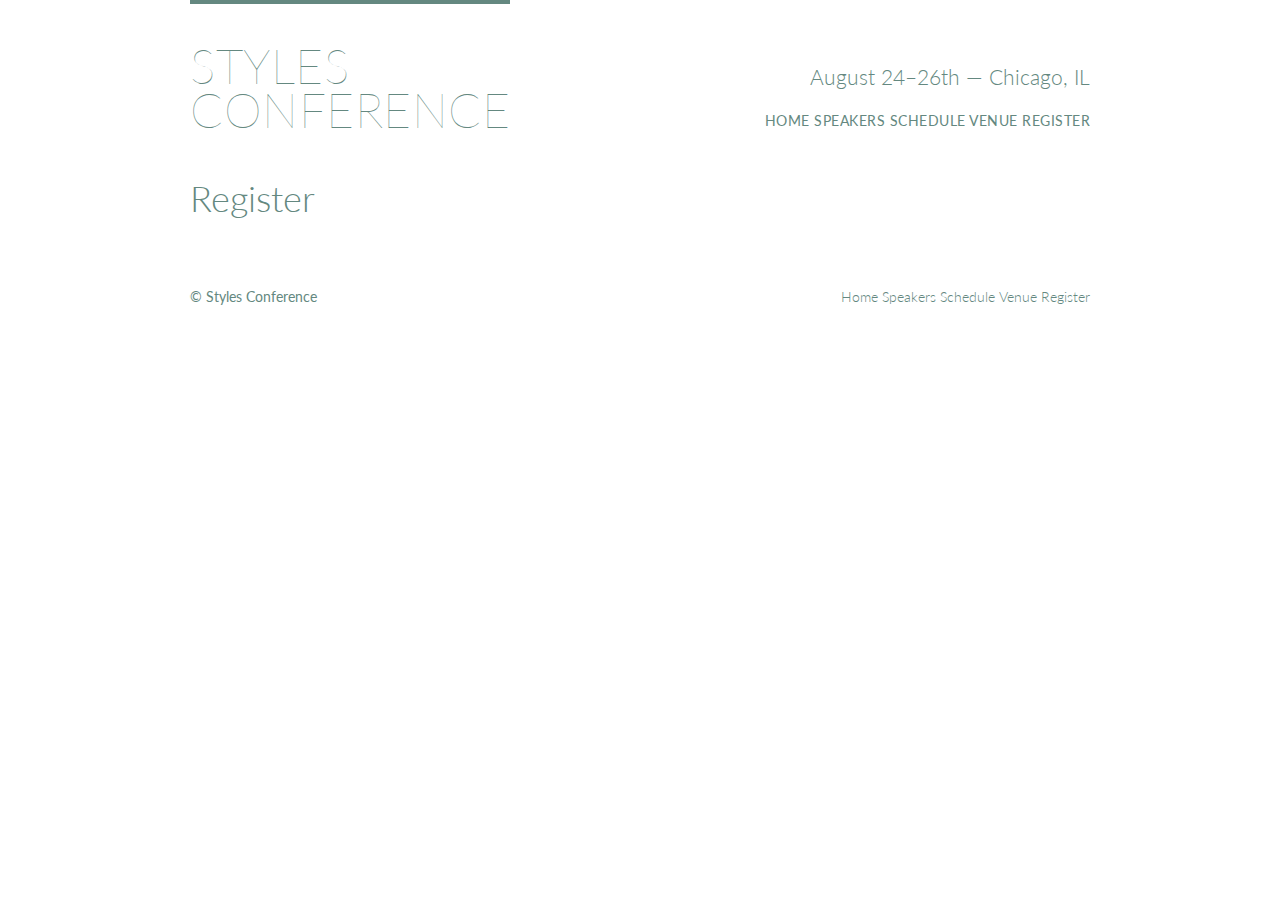
==== register.html @ f3a1c8b7 "second commit" ====
<!DOCTYPE html>
<html lang="en">

  <head>
    <meta charset="utf-8">
    <title>Register - Styles Conference</title>
    <link rel="stylesheet" href="assets/stylesheets/main.css">
    <link rel="stylesheet" href="http://fonts.googleapis.com/css?family=Lato:100,300,400">
  </head>

  <body>

    <!-- Header -->

    <header class="container group">

      <h1 class="logo">
        <a href="index.html">Styles <br> Conference</a>
      </h1>

      <h3 class="tagline">August 24&ndash;26th &mdash; Chicago, IL</h3>

      <nav class="nav primary-nav">
        <a href="index.html">Home</a>
        <a href="speakers.html">Speakers</a>
        <a href="schedule.html">Schedule</a>
        <a href="venue.html">Venue</a>
        <a href="register.html">Register</a>
      </nav>

    </header>

    <!-- Main content -->

    <section class="container">

      <h1>Register</h1>

    </section>

    <!-- Footer -->

    <footer class="primary-footer container group">

      <small>&copy; Styles Conference</small>

      <nav class="nav">
        <a href="index.html">Home</a>
        <a href="speakers.html">Speakers</a>
        <a href="schedule.html">Schedule</a>
        <a href="venue.html">Venue</a>
        <a href="register.html">Register</a>
      </nav>

    </footer>

  </body>
</html>
---- assets/stylesheets/main.css ----
/* http://meyerweb.com/eric/tools/css/reset/
   v2.0 | 20110126
   License: none (public domain)
*/

html, body, div, span, applet, object, iframe,
h1, h2, h3, h4, h5, h6, p, blockquote, pre,
a, abbr, acronym, address, big, cite, code,
del, dfn, em, img, ins, kbd, q, s, samp,
small, strike, strong, sub, sup, tt, var,
b, u, i, center,
dl, dt, dd, ol, ul, li,
fieldset, form, label, legend,
table, caption, tbody, tfoot, thead, tr, th, td,
article, aside, canvas, details, embed,
figure, figcaption, footer, header, hgroup,
menu, nav, output, ruby, section, summary,
time, mark, audio, video {
  margin: 0;
  padding: 0;
  border: 0;
  font-size: 100%;
  font: inherit;
  vertical-align: baseline;
}
/* HTML5 display-role reset for older browsers */
article, aside, details, figcaption, figure,
footer, header, hgroup, menu, nav, section {
  display: block;
}
body {
  line-height: 1;
}
ol, ul {
  list-style: none;
}
blockquote, q {
  quotes: none;
}
blockquote:before, blockquote:after,
q:before, q:after {
  content: '';
  content: none;
}
table {
  border-collapse: collapse;
  border-spacing: 0;
}

/*
  ========================================
  Custom styles
  ========================================
*/

body {
  color: #888;
  font: 300 16px/22px "Lato", "Open Sans", "Helvetica Neue", Helvetica, Arial, sans-serif;
}

/*
  ========================================
  Grid
  ========================================
*/

*,
*:before,
*:after {
  -webkit-box-sizing: border-box;
     -moz-box-sizing: border-box;
          box-sizing: border-box;
}
.container,
.grid {
  margin: 0 auto;
  width: 960px;
}
.container {
  padding-left: 30px;
  padding-right: 30px;
}
.grid,
.col-1-3,
.col-2-3 {
  padding-left: 15px;
  padding-right: 15px;
}
.col-1-3,
.col-2-3  {
  display: inline-block;
  vertical-align: top;
}
.col-1-3 {
  width: 33.33%;
}
.col-2-3 {
  width: 66.66%;
}

/*
  ========================================
  Clearfix
  ========================================
*/

.group:before,
.group:after {
  content: "";
  display: table;
}
.group:after {
  clear: both;
}
.group {
  clear: both;
  *zoom: 1;
}

/*
  ========================================
  Typography
  ========================================
*/

h1, h2, h3, h4 {
  color: #648880;
}
h1, h3, h4, h5, p {
  margin-bottom: 22px;
}
h1 {
  font-size: 36px;
  line-height: 44px;
}
h2 {
  font-size: 24px;
  line-height: 44px;
}
h3 {
  font-size: 21px;
}
h4 {
  font-size: 18px;
}
h5 {
  color: #a9b2b9;
  font-size: 14px;
  font-weight: 400;
  text-transform: uppercase;
}
strong {
  font-weight: 400;
}
cite,
em {
  font-style: italic;
}

/*
  ========================================
  Links
  ========================================
*/

a {
  color: #648880;
  text-decoration: none;
}
a:hover {
  color: #a9b2b9;
}
p a {
  border-bottom: 1px solid #dfe2e5;
}

/*
  ========================================
  Buttons
  ========================================
*/

.btn {
  border-radius: 5px;
  display: inline-block;
  margin: 0;
}
.btn-alt {
  border: 1px solid #dfe2e5;
  padding: 10px 30px;
}

/*
  ========================================
  Primary header
  ========================================
*/

.logo {
  border-top: 4px solid #648880;
  float: left;
  font-size: 48px;
  font-weight: 100;
  letter-spacing: .5px;
  line-height: 44px;
  padding: 40px 0 22px 0;
  text-transform: uppercase;
}
.tagline {
  margin: 66px 0 22px 0;
  text-align: right;
}
.primary-nav {
  font-size: 14px;
  font-weight: 400;
  letter-spacing: .5px;
  text-transform: uppercase;
}

/*
  ========================================
  Primary footer
  ========================================
*/

.primary-footer {
  color: #648880;
  font-size: 14px;
  padding-bottom: 44px;
  padding-top: 44px;
}
.primary-footer small {
  float: left;
  font-weight: 400;
}

/*
  ========================================
  Navigation
  ========================================
*/

.nav {
  text-align: right;
}

/*
  ========================================
  Home
  ========================================
*/

.hero {
  line-height: 44px;
  padding: 22px 80px 66px 80px;
  text-align: center;
}
.hero h2 {
  font-size: 36px;
}
.hero p {
  font-size: 24px;
  font-weight: 100;
}
.teaser a:hover h3 {
  color: #a9b2b9;
}
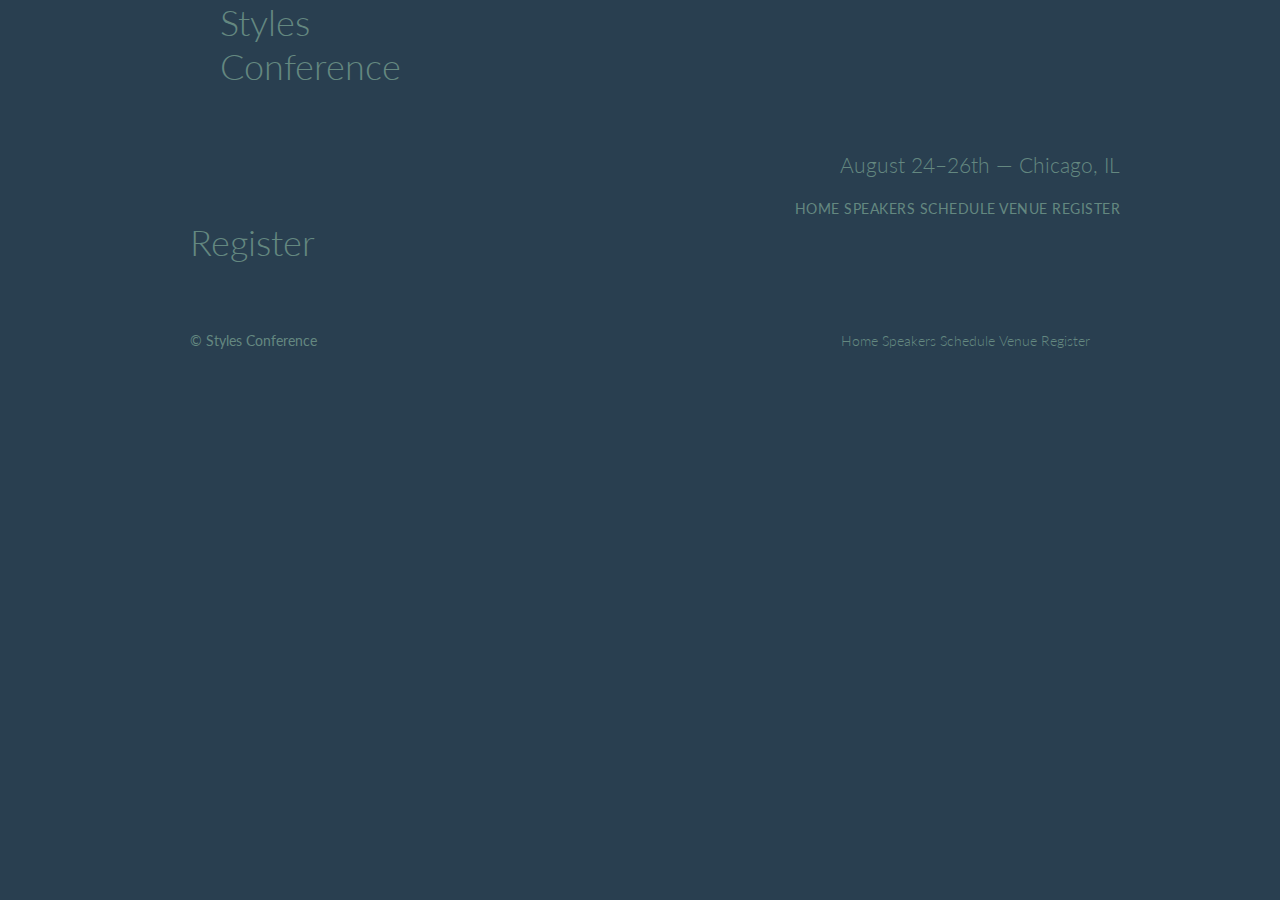
==== commit a1011490: "third commit" ====
--- a/register.html
+++ b/register.html
@@ -11,7 +11,7 @@
   <body>
 
     <!-- Header -->
-
+<header class="primary-header container group">
     <header class="container group">
 
       <h1 class="logo">
@@ -29,7 +29,7 @@
       </nav>
 
     </header>
-
+  </header>
     <!-- Main content -->
 
     <section class="container">
@@ -55,4 +55,4 @@
     </footer>
 
   </body>
-</html>+</html>
--- a/assets/stylesheets/main.css
+++ b/assets/stylesheets/main.css
@@ -54,6 +54,7 @@
 */
 
 body {
+  background: #293f50;
   color: #888;
   font: 300 16px/22px "Lato", "Open Sans", "Helvetica Neue", Helvetica, Arial, sans-serif;
 }
@@ -73,7 +74,7 @@
 }
 .container,
 .grid {
-  margin: 0 auto;
+  margin:auto;
   width: 960px;
 }
 .container {
@@ -195,10 +196,11 @@
   Primary header
   ========================================
 */
-
+.primary-header a,
+color: #fff;
 .logo {
   border-top: 4px solid #648880;
-  float: left;
+  float:left;
   font-size: 48px;
   font-weight: 100;
   letter-spacing: .5px;
@@ -226,7 +228,7 @@
 .primary-footer {
   color: #648880;
   font-size: 14px;
-  padding-bottom: 44px;
+  padding-bottom:44px;
   padding-top: 44px;
 }
 .primary-footer small {
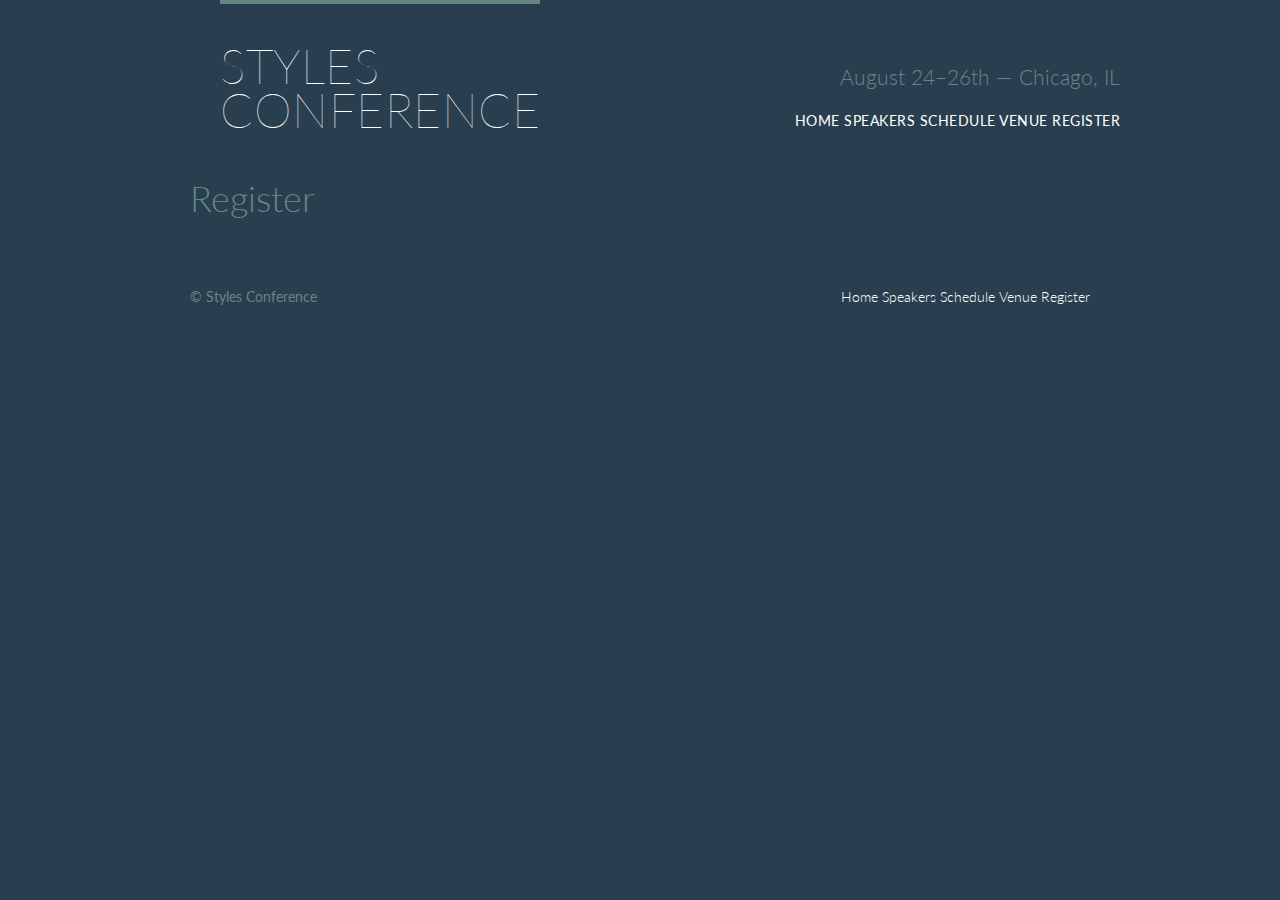
==== commit fca07e42: "fourth commit" ====
--- a/register.html
+++ b/register.html
@@ -11,9 +11,9 @@
   <body>
 
     <!-- Header -->
+
+    <header class="container group">
 <header class="primary-header container group">
-    <header class="container group">
-
       <h1 class="logo">
         <a href="index.html">Styles <br> Conference</a>
       </h1>
--- a/assets/stylesheets/main.css
+++ b/assets/stylesheets/main.css
@@ -74,7 +74,7 @@
 }
 .container,
 .grid {
-  margin:auto;
+  margin: 0 auto;
   width: 960px;
 }
 .container {
@@ -174,6 +174,14 @@
 p a {
   border-bottom: 1px solid #dfe2e5;
 }
+.primary-header a,
+.primary-footer a {
+  color: #fff;
+}
+.primary-header a:hover,
+.primary-footer a:hover {
+  color: #648880;
+}
 
 /*
   ========================================
@@ -183,24 +191,31 @@
 
 .btn {
   border-radius: 5px;
+  color: #fff;
+  cursor: pointer;
   display: inline-block;
+   font-weight: 400;
+    letter-spacing: .5px;
   margin: 0;
+  text-transform: uppercase;
 }
 .btn-alt {
-  border: 1px solid #dfe2e5;
+  border: 1px solid #fff;
   padding: 10px 30px;
 }
-
+.btn-alt:hover {
+  background: #fff;
+  color: #648880;
+}
 /*
   ========================================
   Primary header
   ========================================
 */
-.primary-header a,
-color: #fff;
+
 .logo {
   border-top: 4px solid #648880;
-  float:left;
+  float: left;
   font-size: 48px;
   font-weight: 100;
   letter-spacing: .5px;
@@ -228,7 +243,7 @@
 .primary-footer {
   color: #648880;
   font-size: 14px;
-  padding-bottom:44px;
+  padding-bottom: 44px;
   padding-top: 44px;
 }
 .primary-footer small {
@@ -253,6 +268,7 @@
 */
 
 .hero {
+   color: #fff;
   line-height: 44px;
   padding: 22px 80px 66px 80px;
   text-align: center;
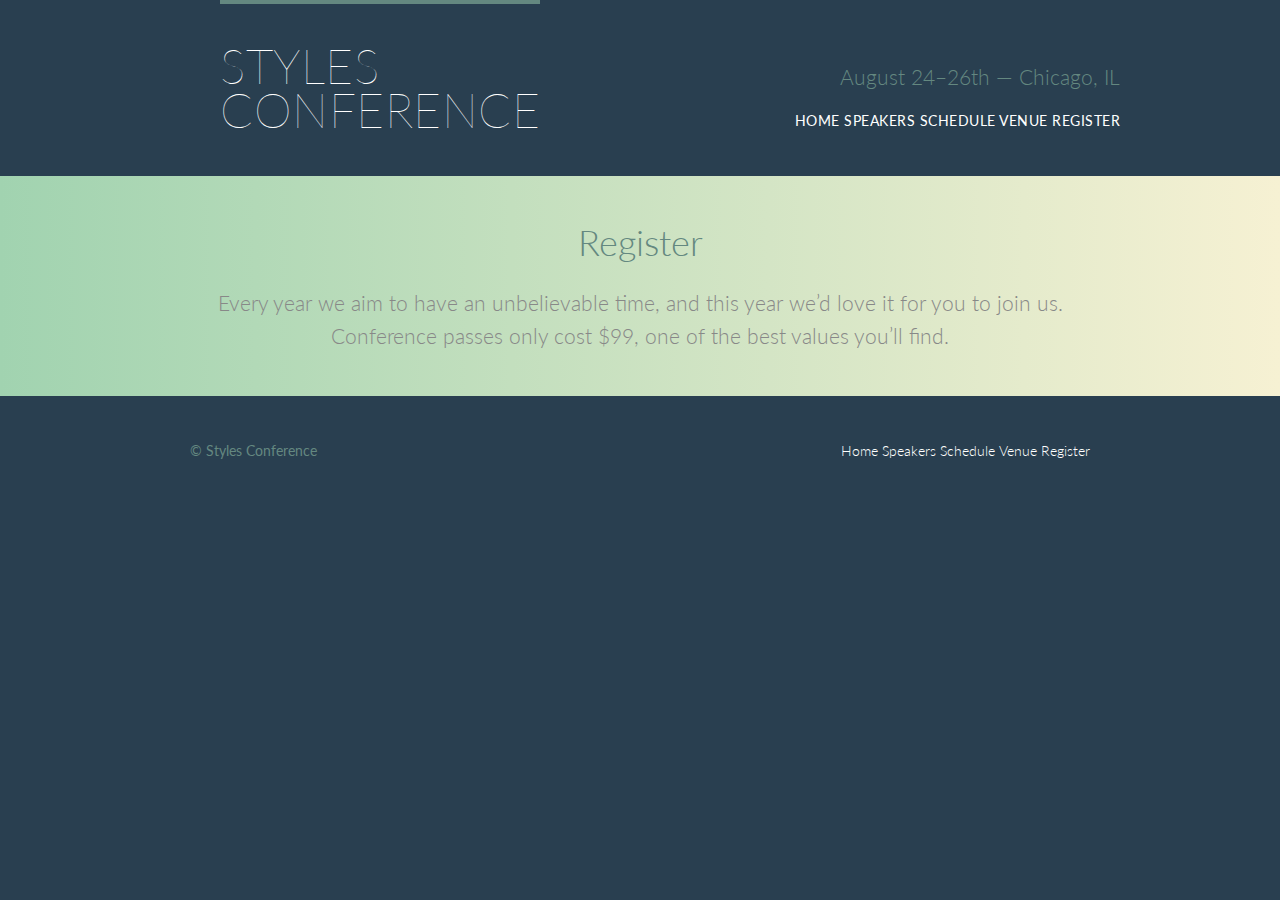
==== commit aa0efa6c: "firth commit" ====
--- a/register.html
+++ b/register.html
@@ -32,11 +32,15 @@
   </header>
     <!-- Main content -->
 
-    <section class="container">
+    <section class="row-alt">
+  <div class="lead container">
 
       <h1>Register</h1>
 
-    </section>
+ <p>Every year we aim to have an unbelievable time, and this year we&#8217;d love it for you to join us. Conference passes only cost $99, one of the best values you&#8217;ll find.</p>
+
+    </div>
+</section>
 
     <!-- Footer -->
 
--- a/assets/stylesheets/main.css
+++ b/assets/stylesheets/main.css
@@ -120,6 +120,30 @@
 
 /*
   ========================================
+  Rows
+  ========================================
+*/
+}
+.row,
+.row-alt {
+  min-width: 960px;
+}
+
+.row {
+  background: #fff;
+  min-width: 960px;
+  padding: 66px 0 44px 0;
+}
+
+  .row-alt {
+     background: #cbe2c1;
+     background: -webkit-linear-gradient(to right, #a1d3b0, #f6f1d3);
+     background: -moz-linear-gradient(to right, #a1d3b0, #f6f1d3);
+     background: linear-gradient(to right, #a1d3b0, #f6f1d3);
+     padding: 44px 0 22px 0;
+   }
+/*
+  ========================================
   Typography
   ========================================
 */
@@ -156,6 +180,20 @@
 cite,
 em {
   font-style: italic;
+}
+
+/*
+  ========================================
+  Leads
+  ========================================
+*/
+
+.lead {
+  text-align: center;
+}
+.lead p {
+  font-size: 21px;
+  line-height: 33px;
 }
 
 /*
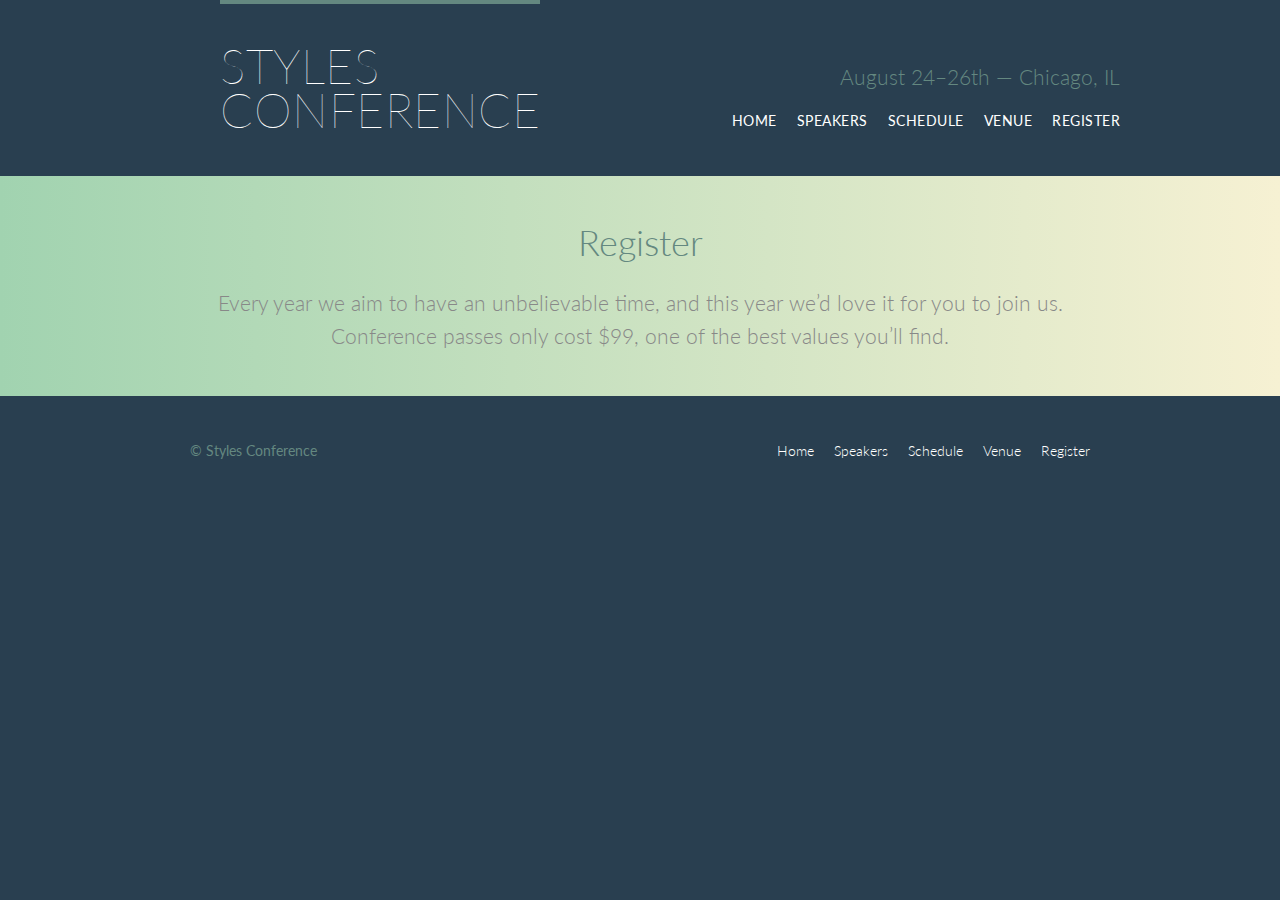
==== commit 59c3fee9: "sixth commit" ====
--- a/register.html
+++ b/register.html
@@ -21,11 +21,13 @@
       <h3 class="tagline">August 24&ndash;26th &mdash; Chicago, IL</h3>
 
       <nav class="nav primary-nav">
-        <a href="index.html">Home</a>
-        <a href="speakers.html">Speakers</a>
-        <a href="schedule.html">Schedule</a>
-        <a href="venue.html">Venue</a>
-        <a href="register.html">Register</a>
+        <ul>
+        <li><a href="index.html">Home</a></li><!--
+          --><li><a href="speakers.html">Speakers</a></li><!--
+          --><li><a href="schedule.html">Schedule</a></li><!--
+          --><li><a href="venue.html">Venue</a></li><!--
+          --><li><a href="register.html">Register</a></li>
+  </ul>
       </nav>
 
     </header>
@@ -49,11 +51,13 @@
       <small>&copy; Styles Conference</small>
 
       <nav class="nav">
-        <a href="index.html">Home</a>
-        <a href="speakers.html">Speakers</a>
-        <a href="schedule.html">Schedule</a>
-        <a href="venue.html">Venue</a>
-        <a href="register.html">Register</a>
+        <ul>
+        <li><a href="index.html">Home</a></li><!--
+         --><li><a href="speakers.html">Speakers</a></li><!--
+         --><li><a href="schedule.html">Schedule</a></li><!--
+         --><li><a href="venue.html">Venue</a></li><!--
+         --><li><a href="register.html">Register</a></li>
+  </ul>
       </nav>
 
     </footer>
--- a/assets/stylesheets/main.css
+++ b/assets/stylesheets/main.css
@@ -298,7 +298,14 @@
 .nav {
   text-align: right;
 }
-
+.nav li {
+  display: inline-block;
+  margin: 0 10px;
+  vertical-align: top;
+}
+.nav li:last-child {
+  margin-right: 0;
+}
 /*
   ========================================
   Home
@@ -321,3 +328,21 @@
 .teaser a:hover h3 {
   color: #a9b2b9;
 }
+
+/*
+  ========================================
+  Speakers
+  ========================================
+*/
+
+.speaker-info {
+  border: 1px solid #dfe2e5;
+  border-radius: 5px;
+  margin-top: 88px;
+  padding: 22px 0;
+  text-align: center;
+}
+
+.speaker {
+  margin-bottom: 44px;
+}
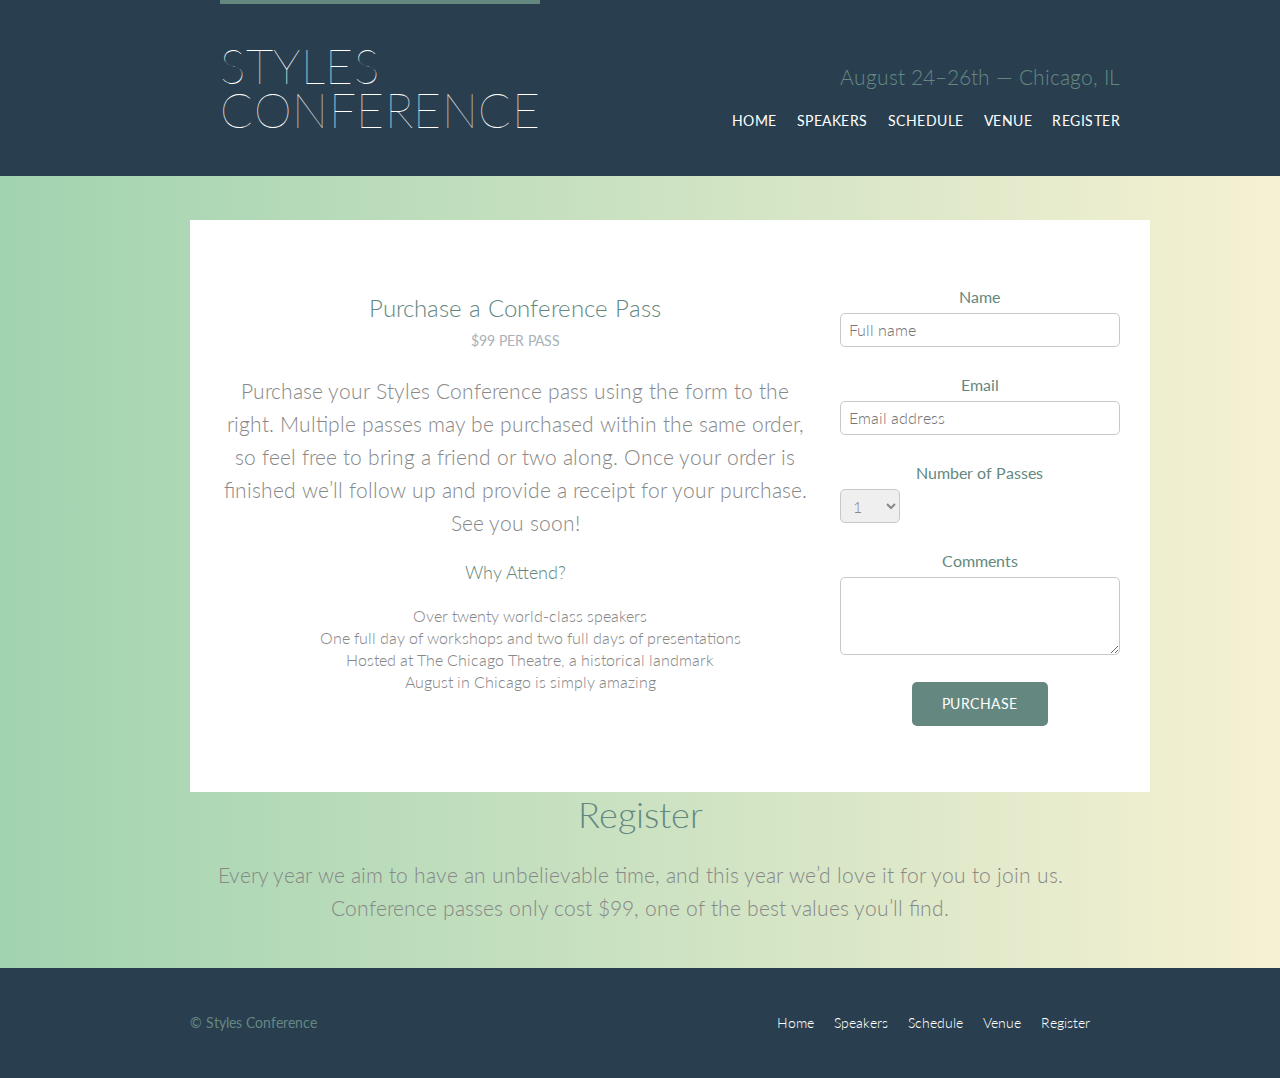
==== commit eb6b1d5c: "Eighth commit" ====
--- a/register.html
+++ b/register.html
@@ -36,6 +36,66 @@
 
     <section class="row-alt">
   <div class="lead container">
+    <section class="row">
+      <div class="grid">
+        <section class="col-2-3">
+          <h2>Purchase a Conference Pass</h2>
+     <h5>$99 per Pass</h5>
+
+     <p>Purchase your Styles Conference pass using the form to the right. Multiple passes may be purchased within the same order, so feel free to bring a friend or two along. Once your order is finished we&#8217;ll follow up and provide a receipt for your purchase. See you soon!</p>
+
+     <h4>Why Attend?</h4>
+
+<ul class="why-attend">
+     <ul>
+     <li>Over twenty world-class speakers</li>
+       <li>One full day of workshops and two full days of presentations</li>
+       <li>Hosted at The Chicago Theatre, a historical landmark</li>
+       <li>August in Chicago is simply amazing</li>
+     </ul>
+   </ul>
+
+   </section><!--
+
+   --><form class="col-1-3" action="#" method="post">
+   <fieldset class="register-group">
+
+ <label>
+   Name
+   <input type="text" name="name" placeholder="Full name" required>
+ </label>
+
+ <label>
+   Email
+   <input type="email" name="email" placeholder="Email address" required>
+ </label>
+
+ <label>
+   Number of Passes
+   <select name="quantity" required>
+     <option value="1" selected>1</option>
+     <option value="2">2</option>
+     <option value="3">3</option>
+     <option value="4">4</option>
+     <option value="5">5</option>
+   </select>
+ </label>
+
+ <label>
+   Comments
+   <textarea name="comments"></textarea>
+ </label>
+
+</fieldset>
+
+<input class="btn btn-default" type="submit" name="submit" value="Purchase">
+
+</form>
+
+   </form>
+
+      </div>
+    </section>
 
       <h1>Register</h1>
 
--- a/assets/stylesheets/main.css
+++ b/assets/stylesheets/main.css
@@ -123,25 +123,23 @@
   Rows
   ========================================
 */
-}
+
 .row,
 .row-alt {
   min-width: 960px;
 }
-
 .row {
   background: #fff;
-  min-width: 960px;
   padding: 66px 0 44px 0;
 }
-
-  .row-alt {
-     background: #cbe2c1;
-     background: -webkit-linear-gradient(to right, #a1d3b0, #f6f1d3);
-     background: -moz-linear-gradient(to right, #a1d3b0, #f6f1d3);
-     background: linear-gradient(to right, #a1d3b0, #f6f1d3);
-     padding: 44px 0 22px 0;
-   }
+.row-alt {
+  background: #cbe2c1;
+  background: -webkit-linear-gradient(to right, #a1d3b0, #f6f1d3);
+  background:    -moz-linear-gradient(to right, #a1d3b0, #f6f1d3);
+  background:         linear-gradient(to right, #a1d3b0, #f6f1d3);
+  padding: 44px 0 22px 0;
+}
+
 /*
   ========================================
   Typography
@@ -232,10 +230,19 @@
   color: #fff;
   cursor: pointer;
   display: inline-block;
-   font-weight: 400;
-    letter-spacing: .5px;
+  font-weight: 400;
+  letter-spacing: .5px;
   margin: 0;
   text-transform: uppercase;
+}
+.btn-default {
+  border: 0;
+  background: #648880;
+  padding: 11px 30px;
+  font-size: 14px;
+}
+.btn-default:hover {
+  background: #77a198;
 }
 .btn-alt {
   border: 1px solid #fff;
@@ -245,6 +252,7 @@
   background: #fff;
   color: #648880;
 }
+
 /*
   ========================================
   Primary header
@@ -306,6 +314,7 @@
 .nav li:last-child {
   margin-right: 0;
 }
+
 /*
   ========================================
   Home
@@ -313,7 +322,7 @@
 */
 
 .hero {
-   color: #fff;
+  color: #fff;
   line-height: 44px;
   padding: 22px 80px 66px 80px;
   text-align: center;
@@ -328,6 +337,12 @@
 .teaser a:hover h3 {
   color: #a9b2b9;
 }
+.teaser img {
+  border-radius: 5px;
+  display: block;
+  margin-bottom: 22px;
+  max-width: 100%
+}
 
 /*
   ========================================
@@ -335,14 +350,80 @@
   ========================================
 */
 
+.speaker {
+  margin-bottom: 44px;
+}
 .speaker-info {
   border: 1px solid #dfe2e5;
   border-radius: 5px;
   margin-top: 88px;
-  padding: 22px 0;
+  padding-bottom: 22px;
   text-align: center;
 }
-
-.speaker {
-  margin-bottom: 44px;
-}
+.speaker-info img {
+  border-radius: 50%;
+  height: 130px;
+  margin: -66px 0 22px 0;
+  vertical-align: top;
+}
+
+/*
+  ========================================
+  Venue
+  ========================================
+*/
+
+.venue-theatre {
+  margin-bottom: 66px;
+}
+.venue-hotel {
+  margin-bottom: 22px;
+}
+.venue-map {
+  height: 264px;
+}
+
+/*
+  ========================================
+  Register
+  ========================================
+*/
+
+.why-attend {
+  list-style: square;
+  margin: 0 0 22px 30px;
+}
+form {
+  margin-bottom: 22px;
+}
+input,
+select,
+textarea {
+  font: 300 16px/22px "Lato", "Open Sans", "Helvetica Neue", Helvetica, Arial, sans-serif;
+}
+.register-group label {
+  color: #648880;
+  cursor: pointer;
+  font-weight: 400;
+}
+.register-group input,
+.register-group select,
+.register-group textarea {
+  border: 1px solid #c6c9cc;
+  border-radius: 5px;
+  color: #888;
+  display: block;
+  margin: 5px 0 27px 0;
+  padding: 5px 8px;
+}
+.register-group input,
+.register-group textarea {
+  width: 100%;
+}
+.register-group select {
+  height: 34px;
+  width: 60px;
+}
+.register-group textarea {
+  height: 78px;
+}
